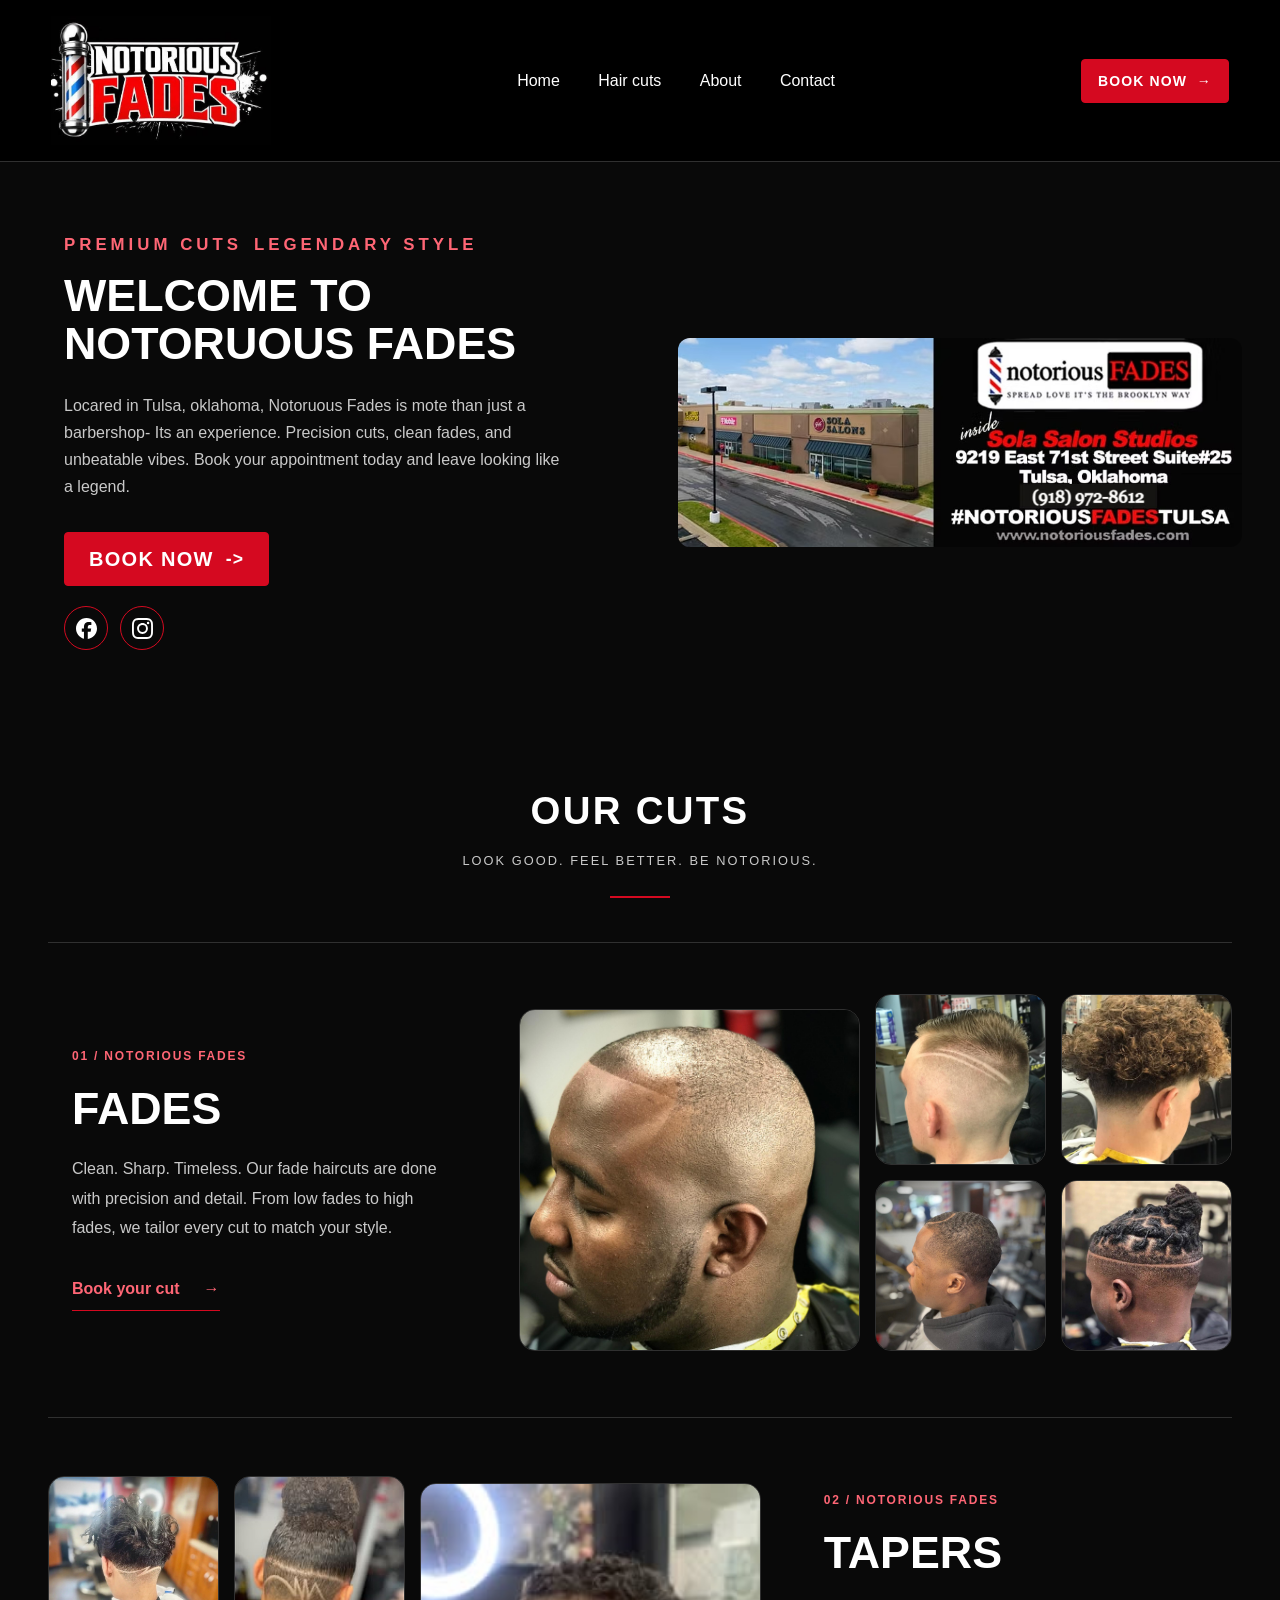
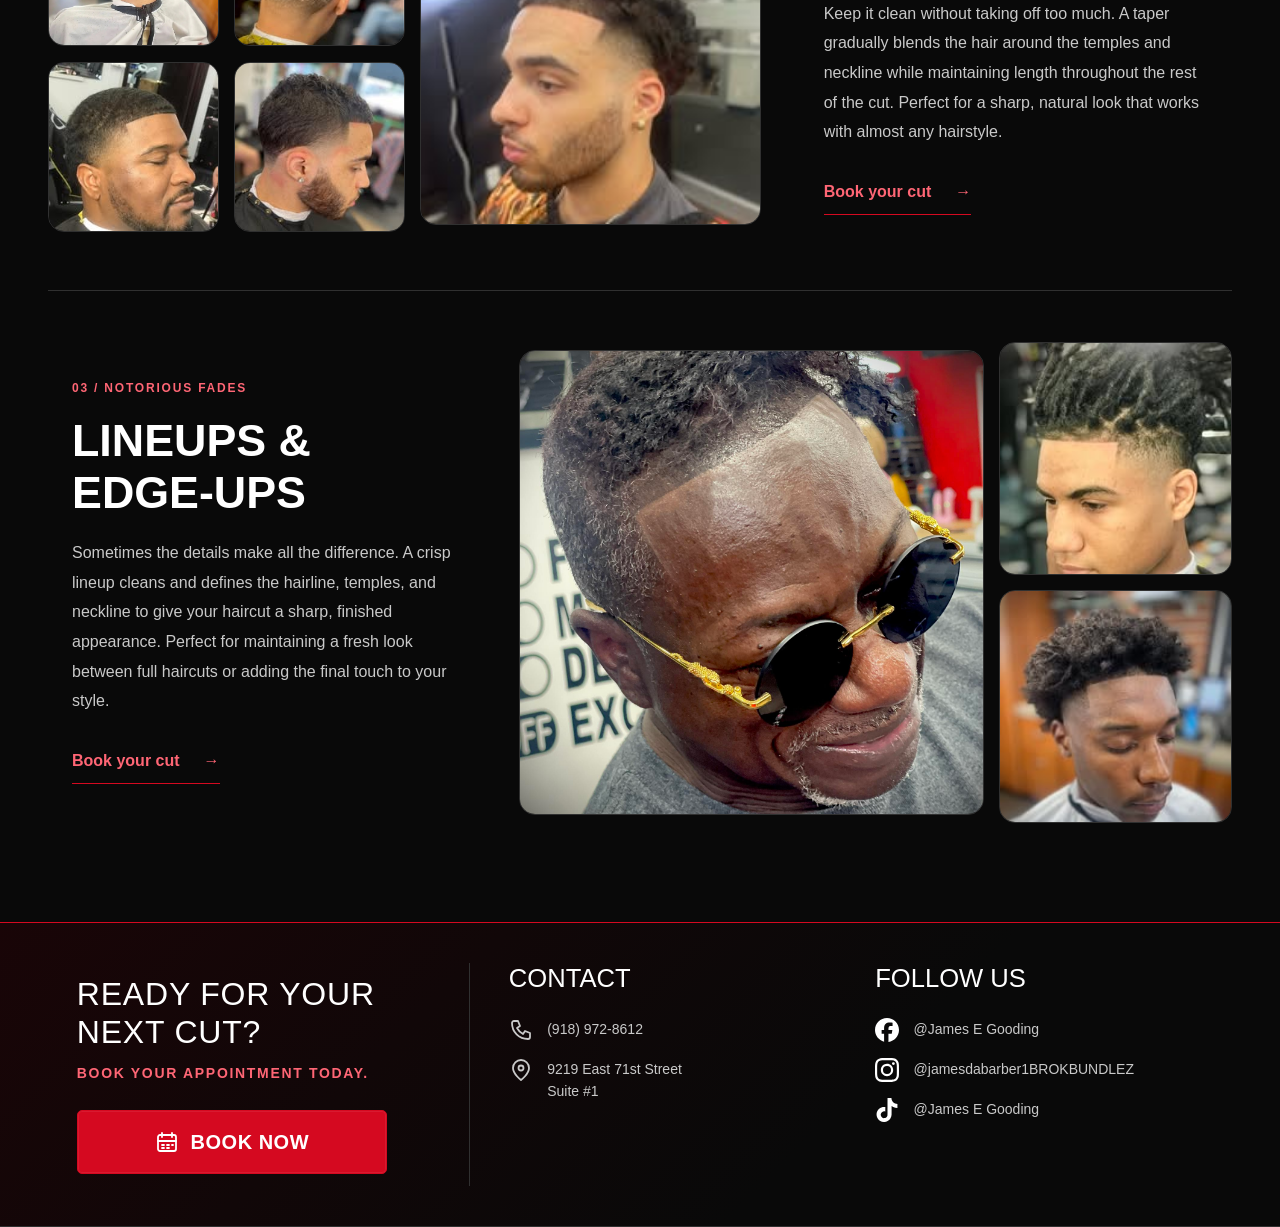
==== index.html @ fd2e3719 "rename file" ====
<!DOCTYPE html>
<html lang="en">
<head>
    <meta charset="UTF-8">
    <meta name="viewport" content="width=device-width, initial-scale=1.0">
    <title>Document</title>
    <link rel="stylesheet" href="style.css">
</head>
<body>
    <section class="heading" id="home">
        <div class="top-heading">
            <div class="nav-bar" style="grid-area: nav;"> 
                <nav>
                        <ul class="sidebar">
                            <li onclick=hideSidebar()><a href="#home"><svg xmlns="http://www.w3.org/2000/svg" height="26px" viewBox="0 -960 960 960" width="26px" fill="#e3e3e3"><path d="m256-200-56-56 224-224-224-224 56-56 224 224 224-224 56 56-224 224 224 224-56 56-224-224-224 224Z"/></svg></a></li>
                            <li><a href="#home">Home</a></li>
                            <li><a href="#cuts">Hair cuts</a></li>
                            <li><a href="#about">About</a></li>
                            <li><a href="#contact">Contact</a></li>
                        </ul>
                    <ul>
                        <li class="menu-button" onclick=showSidebar()><a href="#"><svg xmlns="http://www.w3.org/2000/svg" height="26px" viewBox="0 -960 960 960" width="26px" fill="#e3e3e3"><path d="M120-240v-80h720v80H120Zm0-200v-80h720v80H120Zm0-200v-80h720v80H120Z"/></svg></a></li>
                        <li class="hideOnMobile"><a href="#home">Home</a></li>
                        <li class="hideOnMobile"><a href="#cuts">Hair cuts</a></li>
                        <li class="hideOnMobile"><a href="#about">About</a></li>
                        <li class="hideOnMobile"><a href="#contact">Contact</a></li>
                    </ul>
                </nav>
            </div>
            <div class="book-now" style="grid-area: book;">
                <a href="https://getsquire.com/discover/barbershop/notorious-fades-tulsa">Book Now</a>
            </div>
        </div>
        <div class="logo" style="grid-area: logo;">
            <img src="james images/his logo.jpg" alt="Notorious Fades">
        </div>
    </section>
    <section class="hero">
        <div class="hook">
            <div class="hook-p1">
                <h3>PREMIUM CUTS </h3>  
                <h3>LEGENDARY STYLE </h3>  
            </div>
            <div class="hook-p2">
                <h2>WELCOME TO NOTORUOUS FADES</h2>
            </div>
            <div class="hook-p3">
                <p>Locared in Tulsa, oklahoma, Notoruous Fades is mote than just a barbershop- Its an experience. Precision cuts, clean fades, and unbeatable vibes. Book your appointment today and leave looking like a legend.</p>
            </div>
            <div>
                <a href="https://getsquire.com/discover/barbershop/notorious-fades-tulsa" class="btn">Book Now</a>
                <div class="social-media">
                    <a href="https://www.facebook.com/NotoriusFades" target="_blank" rel="noopener noreferrer" aria-label="Visit Notorious Fades on Facebook"><img src="james images/facebook.svg" alt="Facebook"></a>
                    <a href="https://www.instagram.com/notoriusfades/" target="_blank" rel="noopener noreferrer" aria-label="Visit Notorious Fades on Instagram"><img src="james images/instagram.svg" alt="Instagram"></a>
                </div> 
            </div>
        </div>
        <div class="hero-photo">
            <img src="james images/fb cover copy_edited.avif" alt="James Logo">
        </div>
    </section>
    <section class="hair-cuts" id="cuts" aria-labelledby="haircuts-title">
        <div class="haircut-header">
            <h2 id="haircuts-title">Our cuts</h2>
            <p>Look good. Feel better. Be notorious.</p>
        </div>

        <div class="hair-cuts-rows fades-row">
            <div class="hair-info">
                <span class="haircut-number" aria-hidden="true">01 / NOTORIOUS FADES</span>
                <h3>Fades</h3>
                <p>Clean. Sharp. Timeless. Our fade haircuts are done with precision and detail. From low fades to high fades, we tailor every cut to match your style.</p>
                <a class="haircut-booking" href="https://getsquire.com/discover/barbershop/notorious-fades-tulsa">Book your cut <span aria-hidden="true">&rarr;</span></a>
            </div>
            <div class="haircut-image">
                <img src="james images/fades/401b8a_0d8c77b6f33e45e49884475203c235f6~mv2.jpg" alt="Side view of a textured haircut with faded sides" loading="lazy" width="683" height="1024">
                <img src="james images/fades/401b8a_2ea6198324844e8fb70ebb6c78cc1d9e~mv2.jpg" alt="Side view of a textured haircut with faded sides" loading="lazy" width="683" height="1024">

                <img src="james images/fades/401b8a_be1d096941654ff4a89c3f30c0fe35fd~mv2.jpg" alt="Side view of a textured haircut with faded sides" loading="lazy" width="683" height="1024">
                <img src="james images/fades/401b8a_be6d9d34e3c24ac49764450ca8f4aab1~mv2.jpg" alt="Side view of a textured haircut with faded sides" loading="lazy" width="683" height="1024">
                <img src="james images/fades/401b8a_e115bf72e9a84fdb9ef04d9326b9d42d~mv2.jpg" alt="Side view of a textured haircut with faded sides" loading="lazy" width="683" height="1024">
            </div>
        </div>

        <div class="hair-cuts-rows tapers-row">
            <div class="haircut-image">
                <img src="james images/tapers/401b8a_c4059d801c5340e199b03a32a489d352~mv2.jpg" alt="Side view of a textured haircut with faded sides" loading="lazy" width="683" height="1024">
                <img src="james images/tapers/401b8a_ee8e773c074e4cffaac9f380479892eb~mv2.jpg" alt="Side view of a textured haircut with faded sides" loading="lazy" width="683" height="1024">
                <img src="james images/tapers/474037431_1982890532122186_326634295064536110_n.jpg" alt="Side view of a textured haircut with faded sides" loading="lazy" width="683" height="1024">
                <img src="james images/tapers/474129026_1982910705453502_2184823519702409751_n.jpg" alt="Side view of a textured haircut with faded sides" loading="lazy" width="683" height="1024">
                <img src="james images/tapers/489823155_1227850352678593_1571387191868704192_n.jpg" alt="Side view of a textured haircut with faded sides" loading="lazy" width="683" height="1024">
            </div>
            <div class="hair-info">
                <span class="haircut-number" aria-hidden="true">02 / NOTORIOUS FADES</span>
                <h3>Tapers</h3>
                <p>Keep it clean without taking off too much. A taper gradually blends the hair around the temples and neckline while maintaining length throughout the rest of the cut. Perfect for a sharp, natural look that works with almost any hairstyle.</p>
                <a class="haircut-booking" href="https://getsquire.com/discover/barbershop/notorious-fades-tulsa">Book your cut <span aria-hidden="true">&rarr;</span></a>
            </div>

        </div>

        <div class="hair-cuts-rows lineups-edge-ups-row">
            <div class="hair-info">
                <span class="haircut-number" aria-hidden="true">03 / NOTORIOUS FADES</span>
                <h3>Lineups & Edge-Ups</h3>
                <p>Sometimes the details make all the difference. A crisp lineup cleans and defines the hairline, temples, and neckline to give your haircut a sharp, finished appearance. Perfect for maintaining a fresh look between full haircuts or adding the final touch to your style.</p>
                <a class="haircut-booking" href="https://getsquire.com/discover/barbershop/notorious-fades-tulsa">Book your cut <span aria-hidden="true">&rarr;</span></a>
            </div>
            <div class="haircut-image">
                <img src="james images/lineups and edgeups/401b8a_7443ef934d574764b693b02d051f3a58~mv2.jpg" alt="Side view of a textured haircut with faded sides" loading="lazy" width="683" height="1024">
                <img src="james images/lineups and edgeups/473991619_1982906772120562_3640354402503544851_n.jpg" alt="Side view of a textured haircut with faded sides" loading="lazy" width="683" height="1024">
                <img src="james images/lineups and edgeups/797798960_1694560159340941_1281730772520415535_n.jpg" alt="Side view of a textured haircut with faded sides" loading="lazy" width="683" height="1024">
            </div>
        </div>
    </section>
    <footer id="contact">
        <div class="footer-content">
            <div class="call-action">
                <h3>Ready for your next cut?</h3>
                <p>Book your appointment today.</p>
                <a class="btn" href="https://getsquire.com/discover/barbershop/notorious-fades-tulsa"><svg class="footer-icon" viewBox="0 0 24 24" fill="none" stroke="currentColor" stroke-width="1.8" stroke-linecap="round" stroke-linejoin="round" aria-hidden="true"><rect x="3" y="5" width="18" height="16" rx="2"/><path d="M7 3v4m10-4v4M3 11h18M7 15h2m3 0h2m3 0h1M7 18h2m3 0h2"/></svg>Book now</a>
            </div>
            <div class="info">
                <h4>Contact</h4>
                <div class="footer-logo">
                    <svg class="footer-icon" viewBox="0 0 24 24" fill="none" stroke="currentColor" stroke-width="1.8" stroke-linecap="round" stroke-linejoin="round" aria-hidden="true"><path d="M5 3h4l2 5-3 2a15 15 0 0 0 6 6l2-3 5 2v4a2 2 0 0 1-2 2C10 21 3 14 3 5a2 2 0 0 1 2-2Z"/></svg>
                    <a href="tel:+19189728612">(918) 972-8612</a>
                </div>
                <div class="footer-logo">
                    <svg class="footer-icon" viewBox="0 0 24 24" fill="none" stroke="currentColor" stroke-width="1.8" stroke-linecap="round" stroke-linejoin="round" aria-hidden="true"><path d="M20 10c0 6-8 12-8 12S4 16 4 10a8 8 0 1 1 16 0Z"/><circle cx="12" cy="10" r="2.5"/></svg>
                    <p>9219 East 71st Street<br>Suite #1</p>
                </div>
            </div>
            <div class="social">
                <h4>Follow us</h4>

                <div class="footer-logo"><img src="james images/facebook.svg" alt="Facebook"><p>@James E Gooding</p></div>
                <div class="footer-logo"><img src="james images/instagram.svg" alt="Instagram"><p>@jamesdabarber1BROKBUNDLEZ</p></div>
                <div class="footer-logo"><img src="james images/tiktok.svg" alt="TikTok"><p>@James E Gooding</p></div>
            </div>
        </div>
    </footer>
    <script>
        function showSidebar() {
            const sidebar = document.querySelector(`.sidebar`)
            sidebar.style.display = `flex`;
        }
        function hideSidebar() {
            const sidebar = document.querySelector(`.sidebar`)
            sidebar.style.display = `none`;
        }
    </script>
</body>
</html>
---- style.css ----
:root {
    --brand-red: #d50920;
    --red-hover: #b7071b;
    --accent-text: #ff6675;
    --surface: #090909;
    --text: #ffffff;
    --muted: #c9c9c9;
    --border: #303030;
}
* {
    box-sizing: border-box;
    margin: 0;
    padding: 0;
}
body {
    min-height: 100vh;
    font-family: 'Poppins', sans-serif;
    background-color: black;
    color: var(--text);
    overflow-wrap: break-word;
}
img {
    max-width: 100%;
}
a:focus-visible {
    outline: 2px solid var(--accent-text);
    outline-offset: 4px;
}
.heading {
    display: grid;
    grid-template-columns: auto minmax(0, 1fr) auto;
    grid-template-areas: "logo nav book";
    align-items: center;
    padding: 1rem clamp(1rem, 4vw, 4rem);
    gap: 1rem;
    border-bottom: 1px solid var(--border);
}
.nav-bar {
    justify-self: center;
}
.nav-bar > nav > ul:not(.sidebar) a {
    padding-inline: clamp(0.65rem, 1.5vw, 1.5rem);
}
nav {
    box-shadow: 0px 4px 4px rgba(0, 0, 0, 0.25);
}
nav ul {
    width: 100%;
    list-style: none;
    display: flex;
    justify-content: flex-start;
    align-items: center;
}
nav li {
    height: 50px;
}
nav a {
    height: 100%;
    padding: 0 30px;
    text-decoration: none;
    display: flex;
    align-items: center;
    color: white;
}
nav a:hover {
    background-color: var(--brand-red);
}
.sidebar {
    position: fixed;
    top: 0;
    left: 0;
    width: min(280px, 100vw);
    max-height: 100dvh;
    overflow-y: auto;
    z-index: 999;
    background-color: black;
    backdrop-filter: blur(10px);
    box-shadow: 0px 4px 4px rgba(0, 0, 0, 0.25);
    display: none;
    flex-direction: column;
    align-items: flex-start;
    justify-content: flex-start;
}
.sidebar li {
    width: 100%;
}
.sidebar a {
    width: 100%;
}
.menu-button {
    display: none;
}
.top-heading {
    display: contents;
}
.book-now {
    display: flex;
    justify-content:flex-end;
}
.book-now a {
    display: inline-flex;
    align-items: center;
    justify-content: center;
    gap: 0.6rem;
    min-height: 44px;
    text-decoration: none;
    text-transform: uppercase;
    letter-spacing: 0.08em;
    white-space: nowrap;
    color: var(--text);
    font-size: 0.875rem;
    font-weight: 700;
    background-color: var(--brand-red);
    border: 1px solid var(--brand-red);
    border-radius: 4px;
    padding: 0.65rem 1rem;
    cursor: pointer;
    transition: background-color 180ms ease, color 180ms ease;
}
.book-now a::after {
    content: "\2192";
}
.book-now a:hover {
    background-color: var(--red-hover);
    color: var(--text);
}
.book-now a:focus-visible {
    outline: 2px solid var(--accent-text);
    outline-offset: 4px;
}

.logo {
    position: relative;
    width: clamp(150px, 19vw, 220px);
    aspect-ratio: 1.7;
    overflow: hidden;
}
.logo img {
    position: absolute;
    width: 140%;
    max-width: none;
    height: auto;
    top: 50%;
    left: 50%;
    transform: translate(-50%, -53%);
}
.hero{
    min-height: 560px;
    display: grid;
    grid-template-columns: repeat(2, minmax(0, 1fr));
    background-color: var(--surface);
    color: white;
}
.hook {
      display: flex;
    flex-direction: column;
    justify-content: center;

    min-width: 0;
    padding: clamp(2rem, 5vw, 5rem);

    background:
        linear-gradient(
            90deg,
            rgba(9, 9, 9, 1) 0%,
            rgba(9, 9, 9, 0.98) 70%,
            rgba(9, 9, 9, 0.9) 100%
        );
}
.hook-p1 {
    display: flex;
    flex-wrap: wrap;
    align-items: center;
    gap: 0.75rem;
    color: var(--accent-text);
    font-size: 0.9rem;
    font-weight: 600;
    letter-spacing: 0.25rem;
    text-transform: uppercase;
    margin-bottom: 1rem;
}
.hook-p1 h3 {
    margin: 0;
}
.hook-p2 {
    font-size: clamp(1.75rem, 3.5vw, 3.5rem);
    line-height: 1.08;

    text-transform: uppercase;

    margin: 0 0 1.5rem;

    max-width: 650px;
}
.hook-p2 h2 {
    font-size: inherit;
}
.hook-p3 {
    max-width: 500px;

    font-size: 1rem;
    line-height: 1.7;

    color: var(--muted);

    margin-bottom: 2rem;
}
.btn {
    display: inline-flex;
    align-items: center;
    justify-content: center;
    gap: 0.75rem;
    min-width: 170px;
    max-width: 100%;
    padding: 0.9rem 1.5rem;
    border: 1px solid var(--brand-red);
    border-radius: 4px;
    background-color: var(--brand-red);
    color: var(--text);
    font-size: clamp(1rem, 2vw, 1.25rem);
    font-weight: 700;
    letter-spacing: 0.08rem;
    text-decoration: none;
    text-transform: uppercase;
    transition: background-color 180ms ease, color 180ms ease, transform 180ms ease, box-shadow 180ms ease;
}
.btn::after {
    content: "->";
    font-size: 1.1rem;
    transition: transform 180ms ease;
}
.btn:hover {
    background-color: var(--red-hover);
    color: var(--text);
    box-shadow: 0 8px 20px rgba(0, 0, 0, 0.35);
    transform: translateY(-2px);
}
.hero-photo {
    display: grid;
    align-items: center;
    min-width: 0;
    padding: clamp(1rem, 3vw, 3rem);
    background-color: var(--surface);
}
.hero-photo img {
    display: block;
    width: 100%;
    height: auto;
    object-fit: contain;
    object-position: center;
    border-radius: 12px;
}
.social-media {
    display: flex;
    gap: 0.75rem;
    margin-top: 1.25rem;
}
.social-media a {
    display: grid;
    width: 44px;
    height: 44px;
    place-items: center;
    border: 1px solid var(--brand-red);
    border-radius: 50%;
    transition: background-color 180ms ease, border-color 180ms ease, transform 180ms ease;
}
.social-media img {
    width: 21px;
    height: 21px;
    filter: brightness(0) invert(1);
    transition: filter 180ms ease;
}

.hair-cuts {
    padding: clamp(1rem, 4vw, 3rem);
    background: var(--surface);
    color: var(--text);
    scroll-margin-top: 2rem;
}
.haircut-header {
    min-height: auto;
    padding: 20px 0;
    display: flex;
    flex-direction: column;
    justify-content: center;
    max-width: 600px;
    margin: 0 auto 1.5rem;
    text-align: center;
    text-transform: uppercase;
}
.haircut-header h2 {
    margin-bottom: 1rem;
    font-size: clamp(1.75rem, 3vw, 2.5rem);
    font-weight: 700;
    letter-spacing: 0.06em;
    line-height: 1.1;
}
.haircut-header p {
    color: var(--muted);
    font-size: 0.8rem;
    letter-spacing: 0.16em;
    line-height: 1.8;
}
.haircut-header::after {
    content: "";
    display: block;
    width: 60px;
    height: 2px;
    margin: 1.5rem auto 0;
    background: var(--brand-red);
}
.hair-cuts-rows {
    display: grid;
    grid-template-columns: repeat(2, minmax(0, 1fr));
    align-items: center;
    gap: clamp(1.5rem, 5vw, 5rem);
    max-width: 1050px;
    margin-inline: auto;
    padding-block: clamp(2rem, 4vw, 3.5rem);
    border-top: 1px solid var(--border);
}
.haircut-image {
    display: grid;
    grid-template-columns: minmax(0, 2fr) repeat(2, minmax(0, 1fr));
    gap: clamp(0.5rem, 1.2vw, 1rem);
    width: 100%;
    min-width: 0;
    justify-self: center;
}
.haircut-image img {
    display: block;
    width: 100%;
    height: 100%;
    min-width: 0;
    min-height: 0;
    aspect-ratio: 1;
    object-fit: cover;
    object-position: center;
    border-radius: 16px;
    border: 1px solid var(--border);
}
.haircut-image img:first-child {
    grid-column: 1;
    grid-row: 1 / span 3;
    align-self: center;
    height: auto;
    aspect-ratio: 1;
}
.haircut-image img:nth-child(2n) {
    grid-column: 2;
}
.haircut-image img:nth-child(2n + 3) {
    grid-column: 3;
}
.hair-cuts-rows:has(.haircut-image > img:nth-child(2)) {
    grid-template-columns: minmax(0, 1fr) minmax(0, 1.65fr);
    max-width: 1200px;
    gap: clamp(1.5rem, 3vw, 3rem);
}
.haircut-image:has(> img:only-child) {
    grid-template-columns: minmax(0, 1fr);
    max-width: 360px;
}
.haircut-image img:only-child {
    grid-column: 1;
    grid-row: auto;
    height: auto;
    aspect-ratio: auto;
}

.tapers-row .haircut-image {
    grid-template-columns: repeat(2, minmax(0, 1fr)) minmax(0, 2fr);
}
.tapers-row .haircut-image img:first-child {
    grid-column: 3;
    grid-row: 1 / span 2;
}
.tapers-row .haircut-image img:nth-child(2n) {
    grid-column: 1;
}
.tapers-row .haircut-image img:nth-child(2n + 3) {
    grid-column: 2;
}

.lineups-edge-ups-row .haircut-image {
    grid-template-columns: minmax(0, 2fr) minmax(0, 1fr);
}
.lineups-edge-ups-row .haircut-image img:first-child {
    grid-row: 1 / span 2;
}
.lineups-edge-ups-row .haircut-image img:nth-child(n + 2) {
    grid-column: 2;
}
@media (min-width: 901px) {
    .hair-cuts-rows.tapers-row:has(.haircut-image > img:nth-child(2)) {
        grid-template-columns: minmax(0, 1.65fr) minmax(0, 1fr);
    }
}
@media (max-width: 900px) {
    .hair-cuts-rows:has(.haircut-image > img:nth-child(2)) {
        grid-template-columns: minmax(0, 1fr);
        max-width: 640px;
    }
    .haircut-image:has(> img:nth-child(2)) {
        grid-row: 1;
    }
}
.hair-info {
    min-width: 0;
    padding: clamp(0rem, 2vw, 1.5rem);
}
.haircut-number {
    display: block;
    margin-bottom: 1.25rem;
    color: var(--accent-text);
    font-size: 0.75rem;
    font-weight: 700;
    letter-spacing: 0.15em;
}
.hair-info h3 {
    margin-bottom: 1.25rem;
    font-size: clamp(1.8rem, 3.5vw, 3rem);
    font-weight: 700;
    line-height: 1.15;
    text-transform: uppercase;
}
.hair-info p {
    max-width: 44ch;
    color: var(--muted);
    font-size: 1rem;
    line-height: 1.85;
}
.haircut-booking {
    display: inline-flex;
    align-items: center;
    gap: 1.5rem;
    min-height: 44px;
    margin-top: 1.5rem;
    border-bottom: 1px solid var(--brand-red);
    color: var(--accent-text);
    font-weight: 600;
    text-decoration: none;
}
.haircut-booking:hover {
    color: white;
    border-color: white;
}
.haircut-booking:focus-visible {
    outline: 2px solid var(--accent-text);
    outline-offset: 5px;
}

footer {
    display: flex;
    justify-content: space-between;
    padding: 2.5rem clamp(1.5rem, 6vw, 5.5rem);
    border-top: 1px solid var(--brand-red);
    border-bottom: 1px solid var(--border);
    background: linear-gradient(135deg, #190507, #090909 65%);
    color: var(--text);
}
.footer-content {
    display: grid;
    grid-template-columns: minmax(0, 1.2fr) repeat(2, minmax(0, 1fr));
    width: 100%;
    gap: clamp(1.5rem, 3vw, 3rem);
    max-width: 1200px;
    margin-inline: auto;
}
.footer-content > div {
    min-width: 0;
}
footer h4,
.call-action h3 {
    font-family: 'Arial Narrow', Impact, sans-serif;
    font-weight: 400;
    text-transform: uppercase;
}
footer h4 {
    margin-bottom: 1.5rem;
    color: var(--text);
    font-size: 1.6rem;
    line-height: 1.2;
}
footer p,
footer a {
    line-height: 1.6;
    overflow-wrap: anywhere;
}
footer a:focus-visible {
    outline: 2px solid var(--accent-text);
    outline-offset: 5px;
}
.call-action {
    display: flex;
    flex-direction: column;
    align-items: flex-start;
    justify-content: center;
    padding: 0.75rem clamp(1rem, 3vw, 3rem) 0.75rem 0;
    border-right: 1px solid var(--border);
}
.call-action h3 {
    margin-bottom: 0.65rem;
    font-size: clamp(1.5rem, 2.5vw, 2rem);
    line-height: 1.2;
    letter-spacing: 0.025em;
}
.call-action p {
    color: var(--accent-text);
    font-size: 0.875rem;
    font-weight: 600;
    letter-spacing: 0.12em;
    text-transform: uppercase;
}
.call-action .btn {
    width: 100%;
    max-width: 310px;
    min-width: 0;
    min-height: 64px;
    margin-top: 1.6rem;
    padding: 0.85rem 1rem;
    border: 1px solid var(--brand-red);
    border-radius: 5px;
    background: var(--brand-red);
    box-shadow: inset 0 0 0 1px #ffffff12;
    color: #fff;
    font-size: 1.25rem;
    letter-spacing: 0.025em;
}
.call-action .btn::after {
    content: none;
}
.call-action .btn:hover {
    background: var(--red-hover);
    transform: none;
}
.footer-logo {
    display: flex;
    align-items: flex-start;
    gap: 0.9rem;
    margin-bottom: 1rem;
    color: var(--muted);
    font-size: 0.875rem;
}
.footer-logo p,
.footer-logo a {
    min-width: 0;
}
.footer-logo a {
    color: inherit;
    text-decoration: none;
}
.footer-logo a:hover {
    color: var(--accent-text);
}
.footer-icon,
.footer-logo img {
    flex-shrink: 0;
    width: 24px;
    height: 24px;
}
.footer-logo img {
    object-fit: contain;
    filter: brightness(0) invert(1);
}
@media (max-width: 900px) {
    .footer-content {
        grid-template-columns: repeat(2, minmax(0, 1fr));
    }
    .call-action {
        grid-column: 1 / -1;
        border-right: 0;
        border-bottom: 1px solid var(--border);
        padding: 0 0 2rem;
    }
}
@media (max-width: 540px) {
    .footer-content {
        grid-template-columns: minmax(0, 1fr);
        gap: 2rem;
    }
    footer h4 {
        margin-bottom: 1rem;
    }
}
@media (max-width: 650px) {
    .hair-cuts-rows {
        grid-template-columns: minmax(0, 1fr);
        gap: 1.75rem;
    }
    .haircut-image {
        grid-row: 1;
    }
    .hair-info {
        width: 100%;
        max-width: 640px;
        justify-self: center;
        padding: 0;
    }
}

@media (max-width: 800px){
    .hero {
        grid-template-columns: 1fr;
        min-height: 0;
    }
    .hook {
        min-height: auto;
        padding: 3rem 1.5rem;
    }
    .hero-photo {
        padding: 0 1.5rem 2rem;
    }
}

@media (max-width: 800px){
    .heading {
        grid-template-columns: 1fr auto 1fr;
        grid-template-areas: "nav logo book";
        gap: 0.5rem;
    }
    .nav-bar {
        justify-self: start;
    }
    .logo {
        width: clamp(120px, 24vw, 180px);
    }
    .book-now a {
        font-size: 0.75rem;
        padding: 0.65rem;
    }
    .book-now a::after {
        content: none;
    }
    .hideOnMobile {
        display: none;
    }
    .menu-button {
        display: block;
    }
}
@media (max-width: 400px){
    .sidebar {
        width: 100%;
    }
    .heading {
        padding-inline: 0.75rem;
    }
}
@media (max-width: 540px) {
    .haircut-image {
        grid-template-columns: minmax(0, 1.6fr) minmax(0, 1fr);
        gap: 0.5rem;
    }
    .haircut-image img {
        border-radius: 10px;
    }
    .hook {
        padding: 2.5rem 1rem;
    }
    .hero-photo {
        padding: 0 1rem 1.5rem;
    }
}

@media (max-width: 650px) {
    .fades-row .haircut-image,
    .tapers-row .haircut-image {
        grid-template-columns: repeat(2, minmax(0, 1fr));
        gap: 0.75rem;
        align-items: start;
    }
    .fades-row .haircut-image img:first-child,
    .tapers-row .haircut-image img:first-child {
        grid-column: 1 / -1;
        grid-row: 1;
    }
    .fades-row .haircut-image img:nth-child(n + 2),
    .tapers-row .haircut-image img:nth-child(n + 2) {
        grid-column: auto;
        grid-row: auto;
        height: auto;
        aspect-ratio: 1;
    }
}
@media (max-width: 340px) {
    .heading {
        grid-template-columns: auto minmax(0, 1fr);
        grid-template-areas: "nav logo" "book book";
    }
    .logo {
        justify-self: end;
    }
    .book-now a {
        width: 100%;
    }
}
@media (prefers-reduced-motion: reduce) {
    *, *::before, *::after {
        transition: none !important;
    }
}
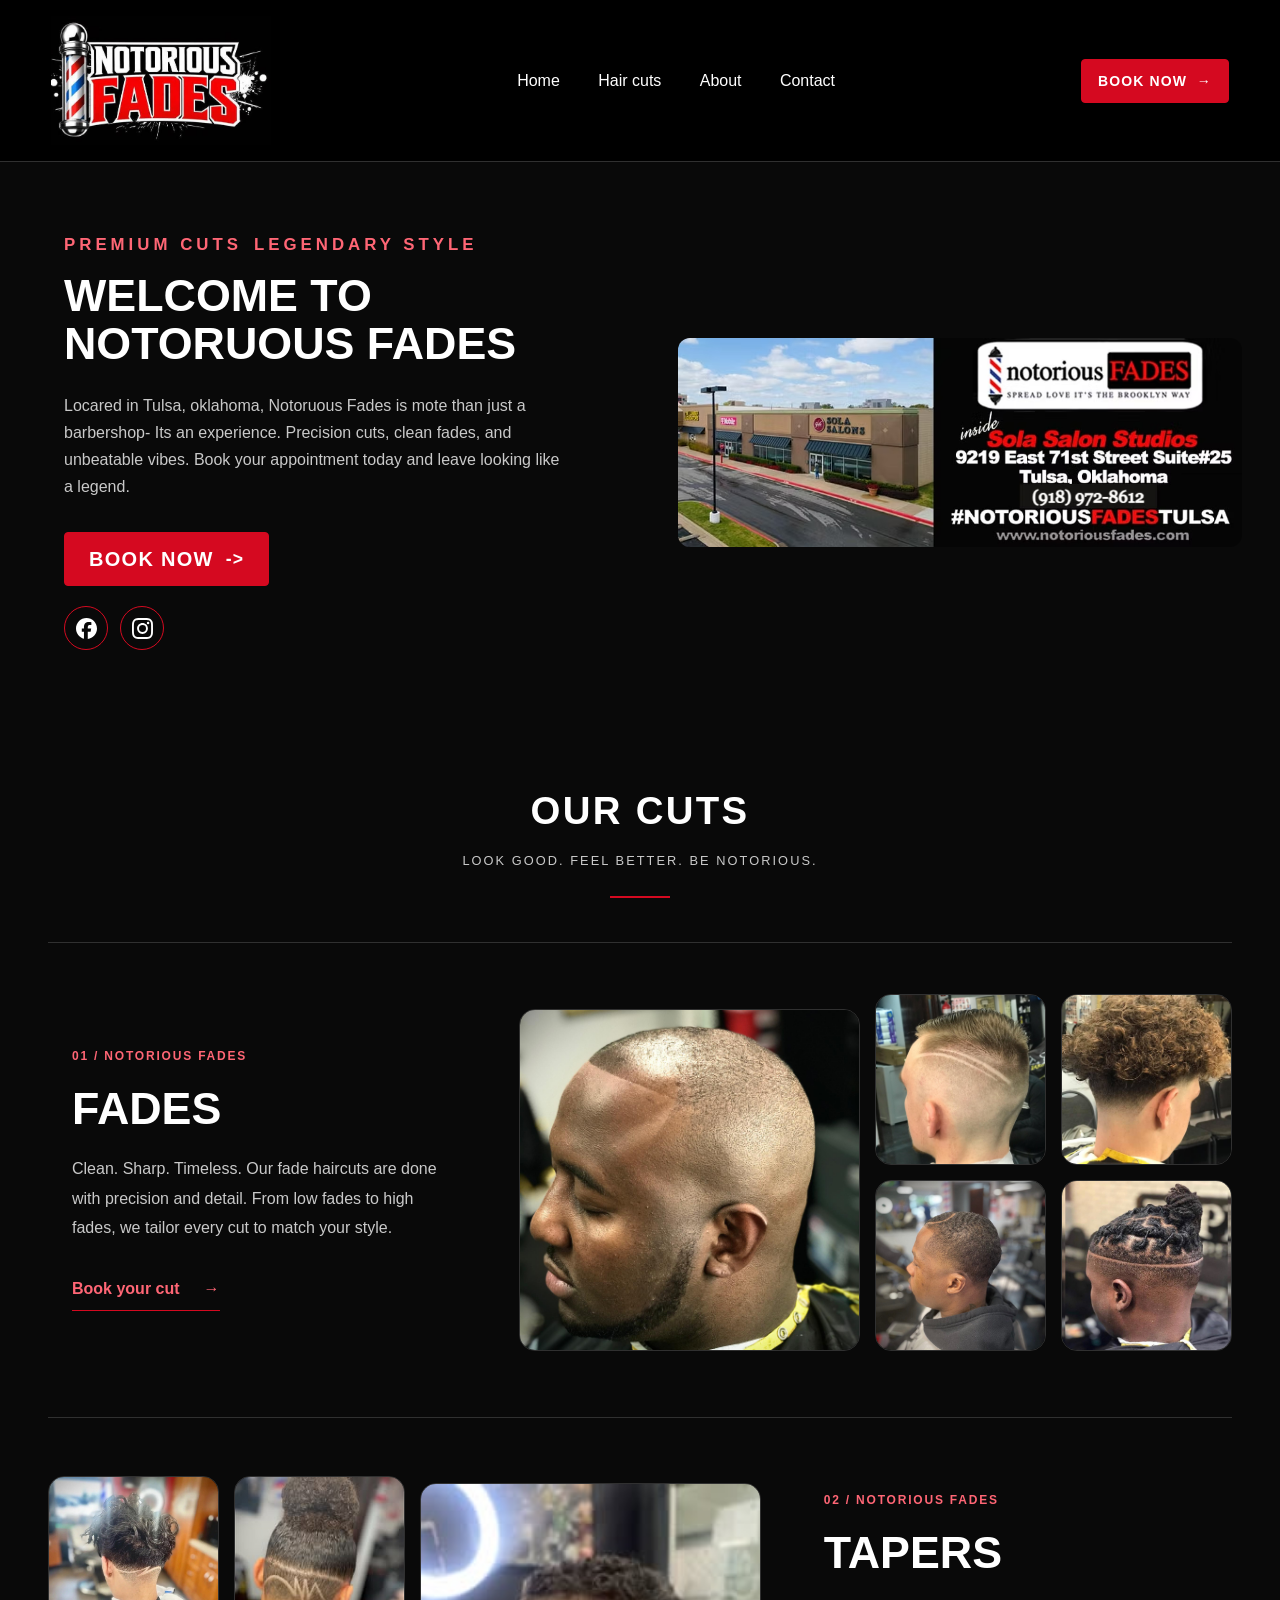
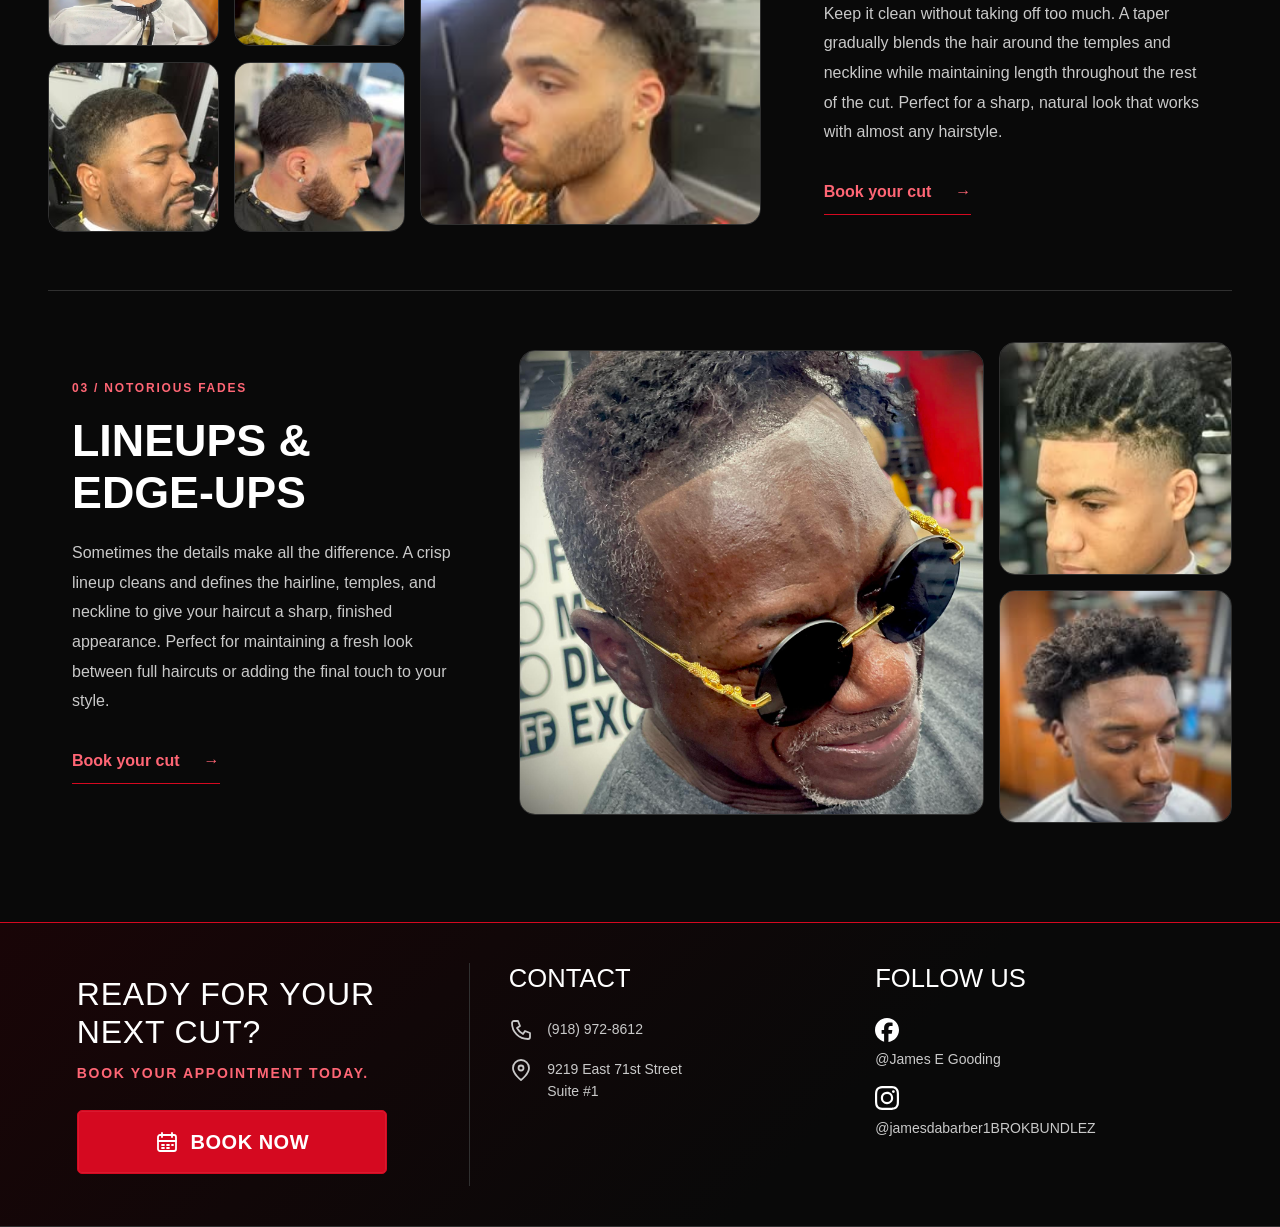
==== commit b2f7ba26: "Took somethings out the footer" ====
--- a/index.html
+++ b/index.html
@@ -134,9 +134,8 @@
             <div class="social">
                 <h4>Follow us</h4>
 
-                <div class="footer-logo"><img src="james images/facebook.svg" alt="Facebook"><p>@James E Gooding</p></div>
-                <div class="footer-logo"><img src="james images/instagram.svg" alt="Instagram"><p>@jamesdabarber1BROKBUNDLEZ</p></div>
-                <div class="footer-logo"><img src="james images/tiktok.svg" alt="TikTok"><p>@James E Gooding</p></div>
+                <div class="footer-logo"><a href="https://www.facebook.com/FadesbyJames/"><img src="james images/facebook.svg" alt="Facebook"><p>@James E Gooding</p></a></div>
+                <div class="footer-logo"><a href="https://www.instagram.com/jamesdabarber1/?hl=en"><img src="james images/instagram.svg" alt="Instagram"><p>@jamesdabarber1BROKBUNDLEZ</p></a></div>
             </div>
         </div>
     </footer>
